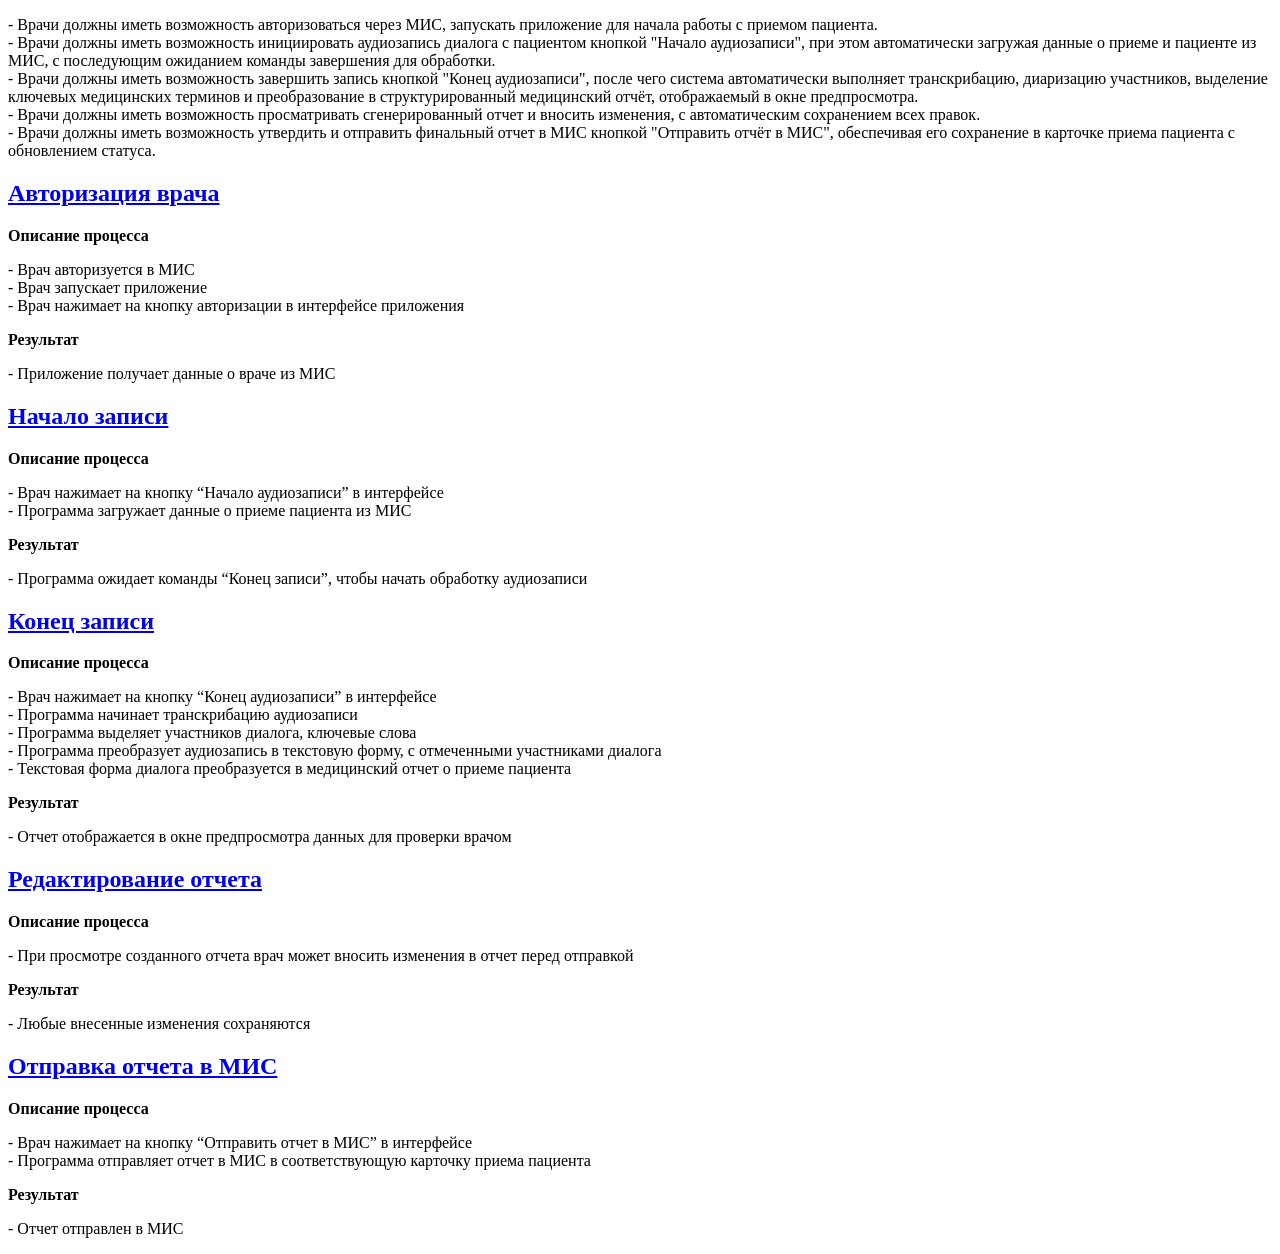
==== index.html @ 2f3711e3 "nuh uh" ====
<!DOCTYPE html>
<html lang="RU">
    <head>
        <title>Макет</title>
    </head>

    <body>
        <!--
                <b>Результат</b>
        <p>

        </p>
        <!----
        <a href="#">
            <h2></h2>
        </a>
        <b>Описание процесса</b>
        <p>

        </p>
        <b>Результат</b>
        <p>
            
        </p>
        -->
        <p>
            - Врачи должны иметь возможность авторизоваться через МИС, запускать приложение для начала работы с приемом пациента.<br>
            - Врачи должны иметь возможность инициировать аудиозапись диалога с пациентом кнопкой "Начало аудиозаписи", при этом автоматически загружая данные о приеме и пациенте из МИС, с последующим ожиданием команды завершения для обработки.<br>
            - Врачи должны иметь возможность завершить запись кнопкой "Конец аудиозаписи", после чего система автоматически выполняет транскрибацию, диаризацию участников, выделение ключевых медицинских терминов и преобразование в структурированный медицинский отчёт, отображаемый в окне предпросмотра.<br>
            - Врачи должны иметь возможность просматривать сгенерированный отчет и вносить изменения, с автоматическим сохранением всех правок.<br>
            - Врачи должны иметь возможность утвердить и отправить финальный отчет в МИС кнопкой "Отправить отчёт в МИС", обеспечивая его сохранение в карточке приема пациента с обновлением статуса.<br>
        </p>

        <a href="auth.html">
            <h2>Авторизация врача</h2>
        </a>
        <b>Описание процесса</b>
        <p>
            - Врач авторизуется в МИС<br>
	        - Врач запускает приложение<br>
	        - Врач нажимает на кнопку авторизации в интерфейсе приложения
        </p>

        <b>Результат</b>
	    <p>- Приложение получает данные о враче из МИС</p>
        <!---->
        <a href="recording.html">
            <h2>Начало записи</h2>
        </a>
        <b>Описание процесса</b>
        <p>
            - Врач нажимает на кнопку “Начало аудиозаписи” в интерфейсе<br>
	        - Программа загружает данные о приеме пациента из МИС
        </p>
        <b>Результат</b>
        <p>
            - Программа ожидает команды “Конец записи”, чтобы начать обработку аудиозаписи
        </p>
        <!---->
        <a href="recording.html">
            <h2>Конец записи</h2>
        </a>
        <b>Описание процесса</b>
        <p>
            - Врач нажимает на кнопку “Конец аудиозаписи” в интерфейсе<br>
	        - Программа начинает транскрибацию аудиозаписи<br>
	        - Программа выделяет участников диалога, ключевые слова<br>
	        - Программа преобразует аудиозапись в текстовую форму, с отмеченными участниками диалога<br>
	        - Текстовая форма диалога преобразуется в медицинский отчет о приеме пациента
        </p>
        <b>Результат</b>
        <p>
            - Отчет отображается в окне предпросмотра данных для проверки врачом
        </p>
        <!---->
        <a href="editing.html">
            <h2>Редактирование отчета</h2>
        </a>
        <b>Описание процесса</b>
        <p>
            - При просмотре созданного отчета врач может вносить изменения в отчет перед отправкой
        </p>
        <b>Результат</b>
        <p>
            - Любые внесенные изменения сохраняются
        </p>
        <!---->
        <a href="#">
            <h2>Отправка отчета в МИС</h2>
        </a>
        <b>Описание процесса</b>
        <p>
        	- Врач нажимает на кнопку “Отправить отчет в МИС” в интерфейсе<br>
	        - Программа отправляет отчет в МИС в соответствующую карточку приема пациента
        </p>
        <b>Результат</b>
        <p>
            - Отчет отправлен в МИС
        </p>
    </body>

</html>
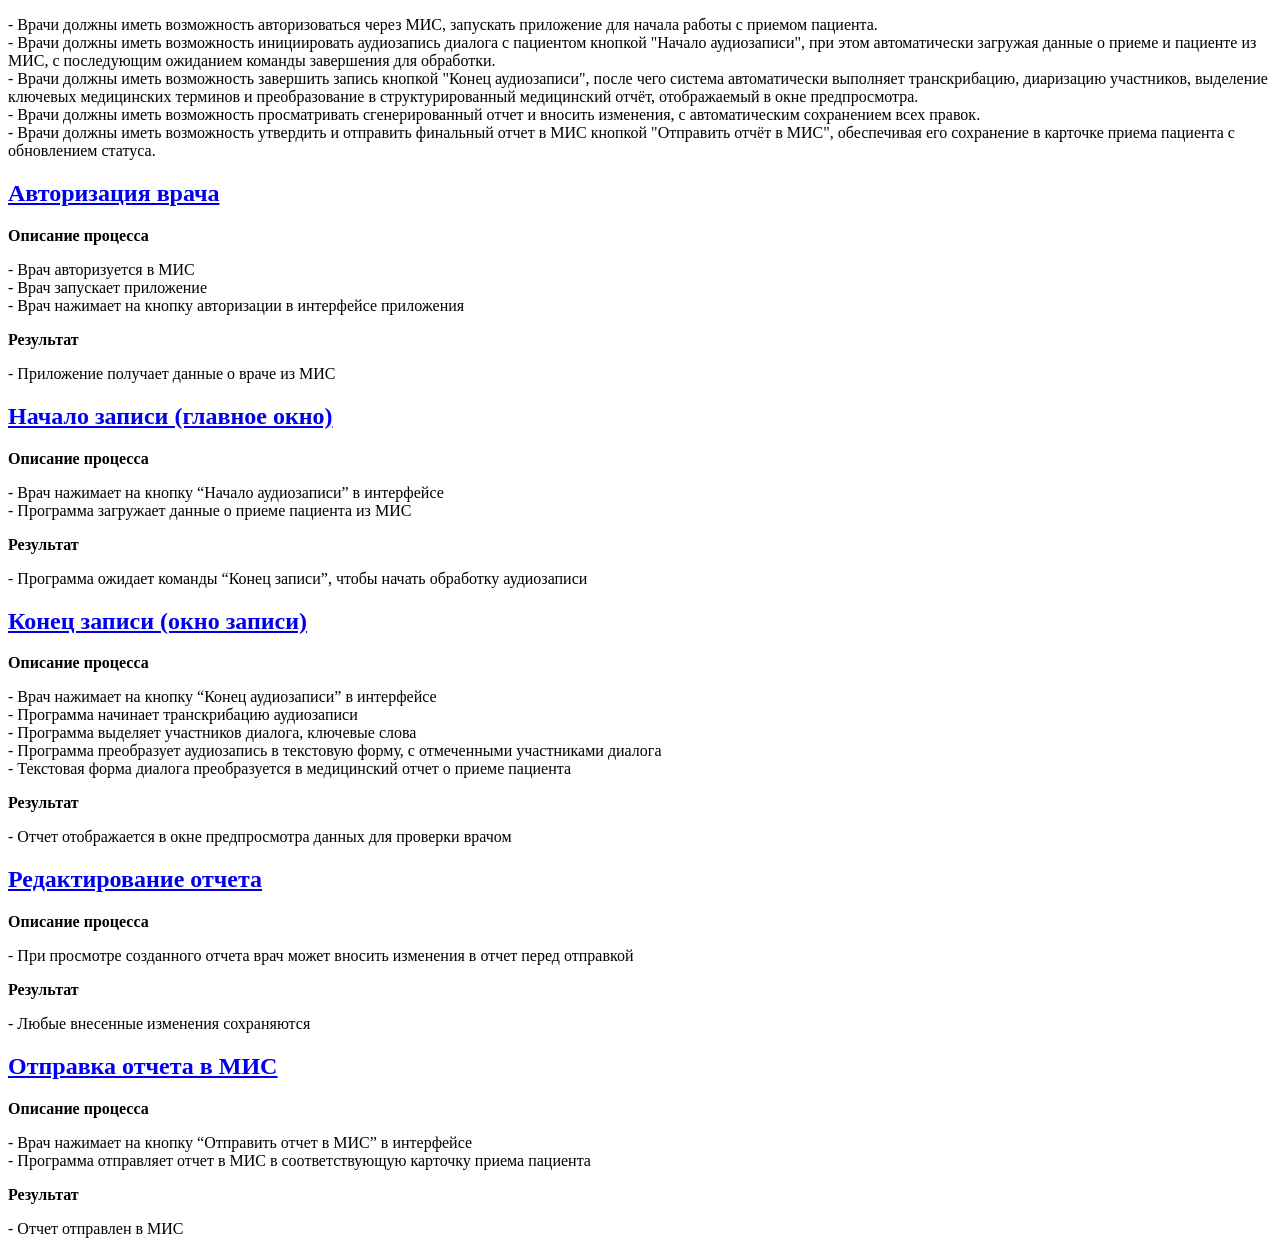
==== commit 2b1937cf: "уже можно" ====
--- a/index.html
+++ b/index.html
@@ -31,7 +31,7 @@
             - Врачи должны иметь возможность утвердить и отправить финальный отчет в МИС кнопкой "Отправить отчёт в МИС", обеспечивая его сохранение в карточке приема пациента с обновлением статуса.<br>
         </p>
 
-        <a href="auth.html">
+        <a href="auth.html" target="_blank">
             <h2>Авторизация врача</h2>
         </a>
         <b>Описание процесса</b>
@@ -44,8 +44,8 @@
         <b>Результат</b>
 	    <p>- Приложение получает данные о враче из МИС</p>
         <!---->
-        <a href="recording.html">
-            <h2>Начало записи</h2>
+        <a href="main.html">
+            <h2>Начало записи (главное окно)</h2>
         </a>
         <b>Описание процесса</b>
         <p>
@@ -58,7 +58,7 @@
         </p>
         <!---->
         <a href="recording.html">
-            <h2>Конец записи</h2>
+            <h2>Конец записи (окно записи)</h2>
         </a>
         <b>Описание процесса</b>
         <p>
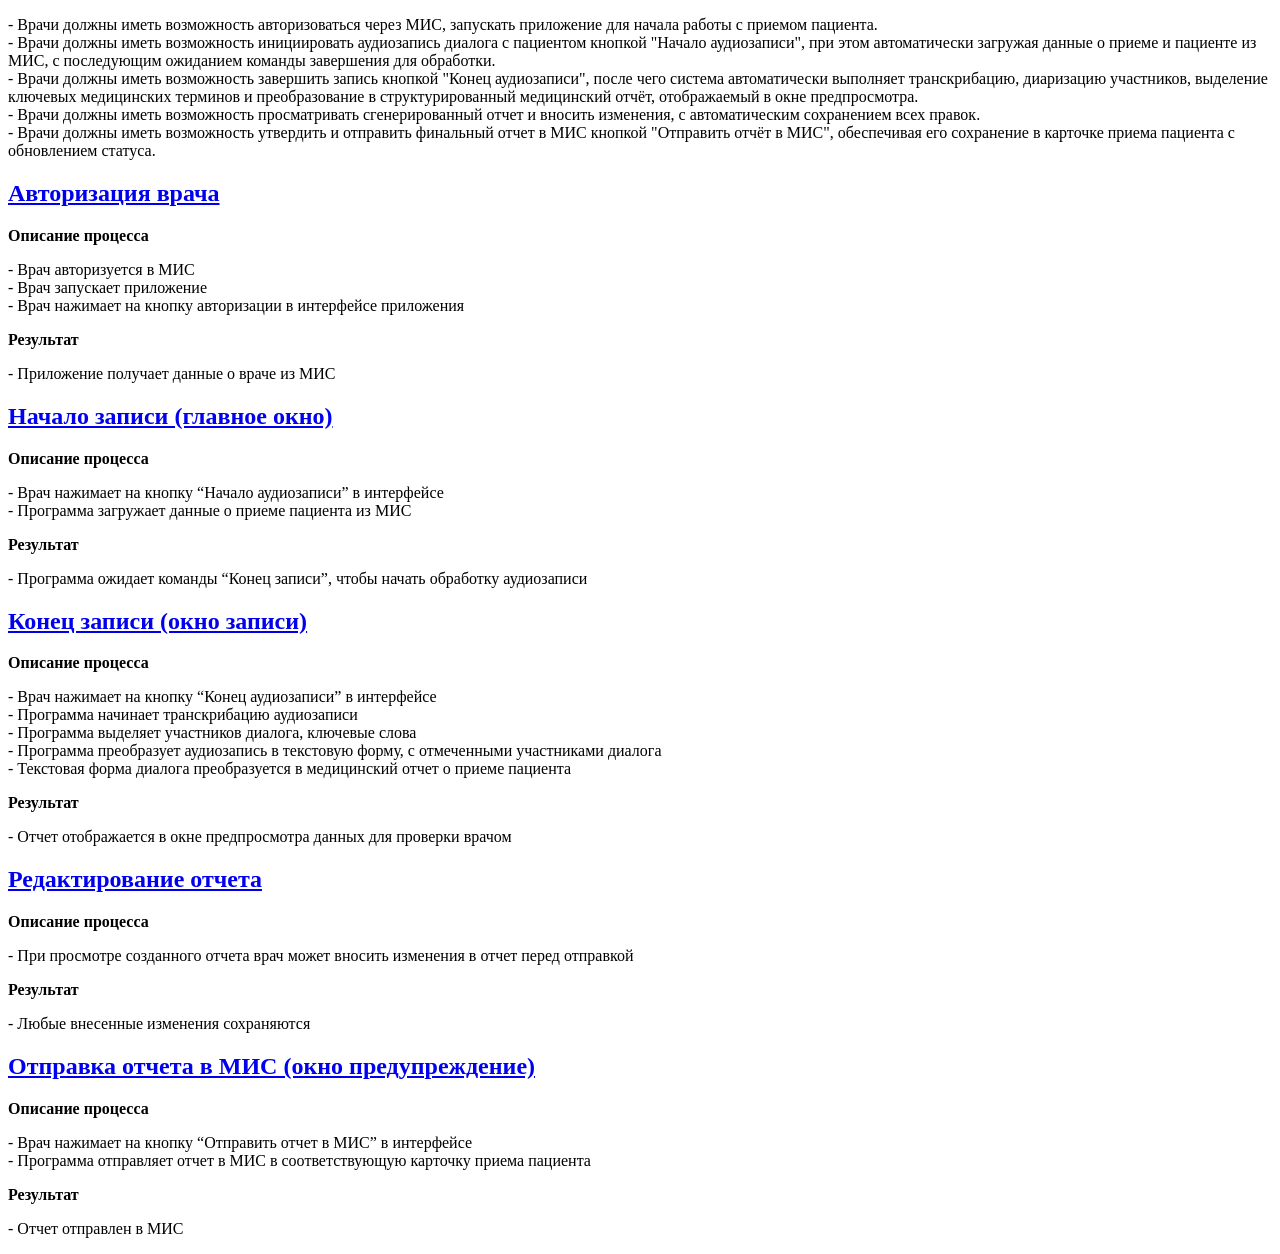
==== commit 354062b5: "уже можно" ====
--- a/index.html
+++ b/index.html
@@ -44,7 +44,7 @@
         <b>Результат</b>
 	    <p>- Приложение получает данные о враче из МИС</p>
         <!---->
-        <a href="main.html">
+        <a href="main.html" target="_blank">
             <h2>Начало записи (главное окно)</h2>
         </a>
         <b>Описание процесса</b>
@@ -57,7 +57,7 @@
             - Программа ожидает команды “Конец записи”, чтобы начать обработку аудиозаписи
         </p>
         <!---->
-        <a href="recording.html">
+        <a href="recording.html" target="_blank">
             <h2>Конец записи (окно записи)</h2>
         </a>
         <b>Описание процесса</b>
@@ -73,7 +73,7 @@
             - Отчет отображается в окне предпросмотра данных для проверки врачом
         </p>
         <!---->
-        <a href="editing.html">
+        <a href="editing.html" target="_blank">
             <h2>Редактирование отчета</h2>
         </a>
         <b>Описание процесса</b>
@@ -85,8 +85,8 @@
             - Любые внесенные изменения сохраняются
         </p>
         <!---->
-        <a href="#">
-            <h2>Отправка отчета в МИС</h2>
+        <a href="send-confirm.html" target="_blank">
+            <h2>Отправка отчета в МИС (окно предупреждение)</h2>
         </a>
         <b>Описание процесса</b>
         <p>
